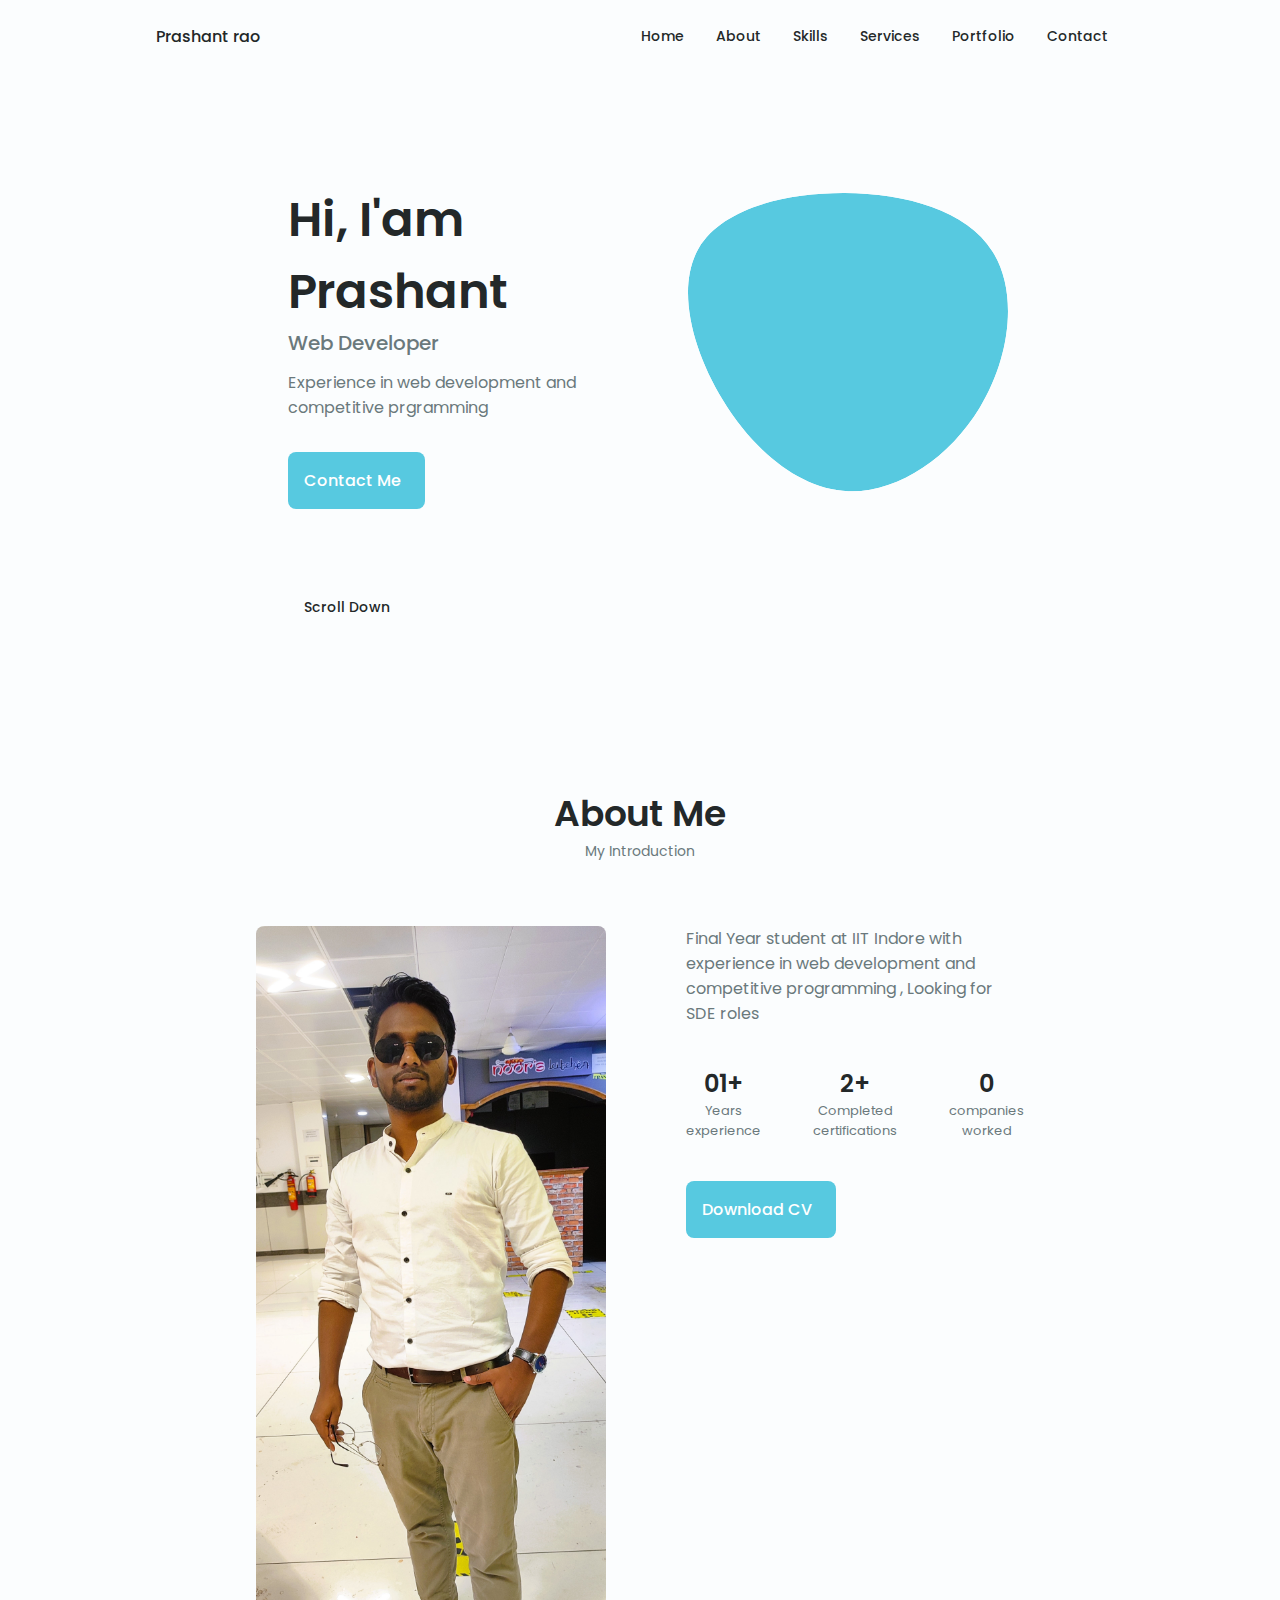
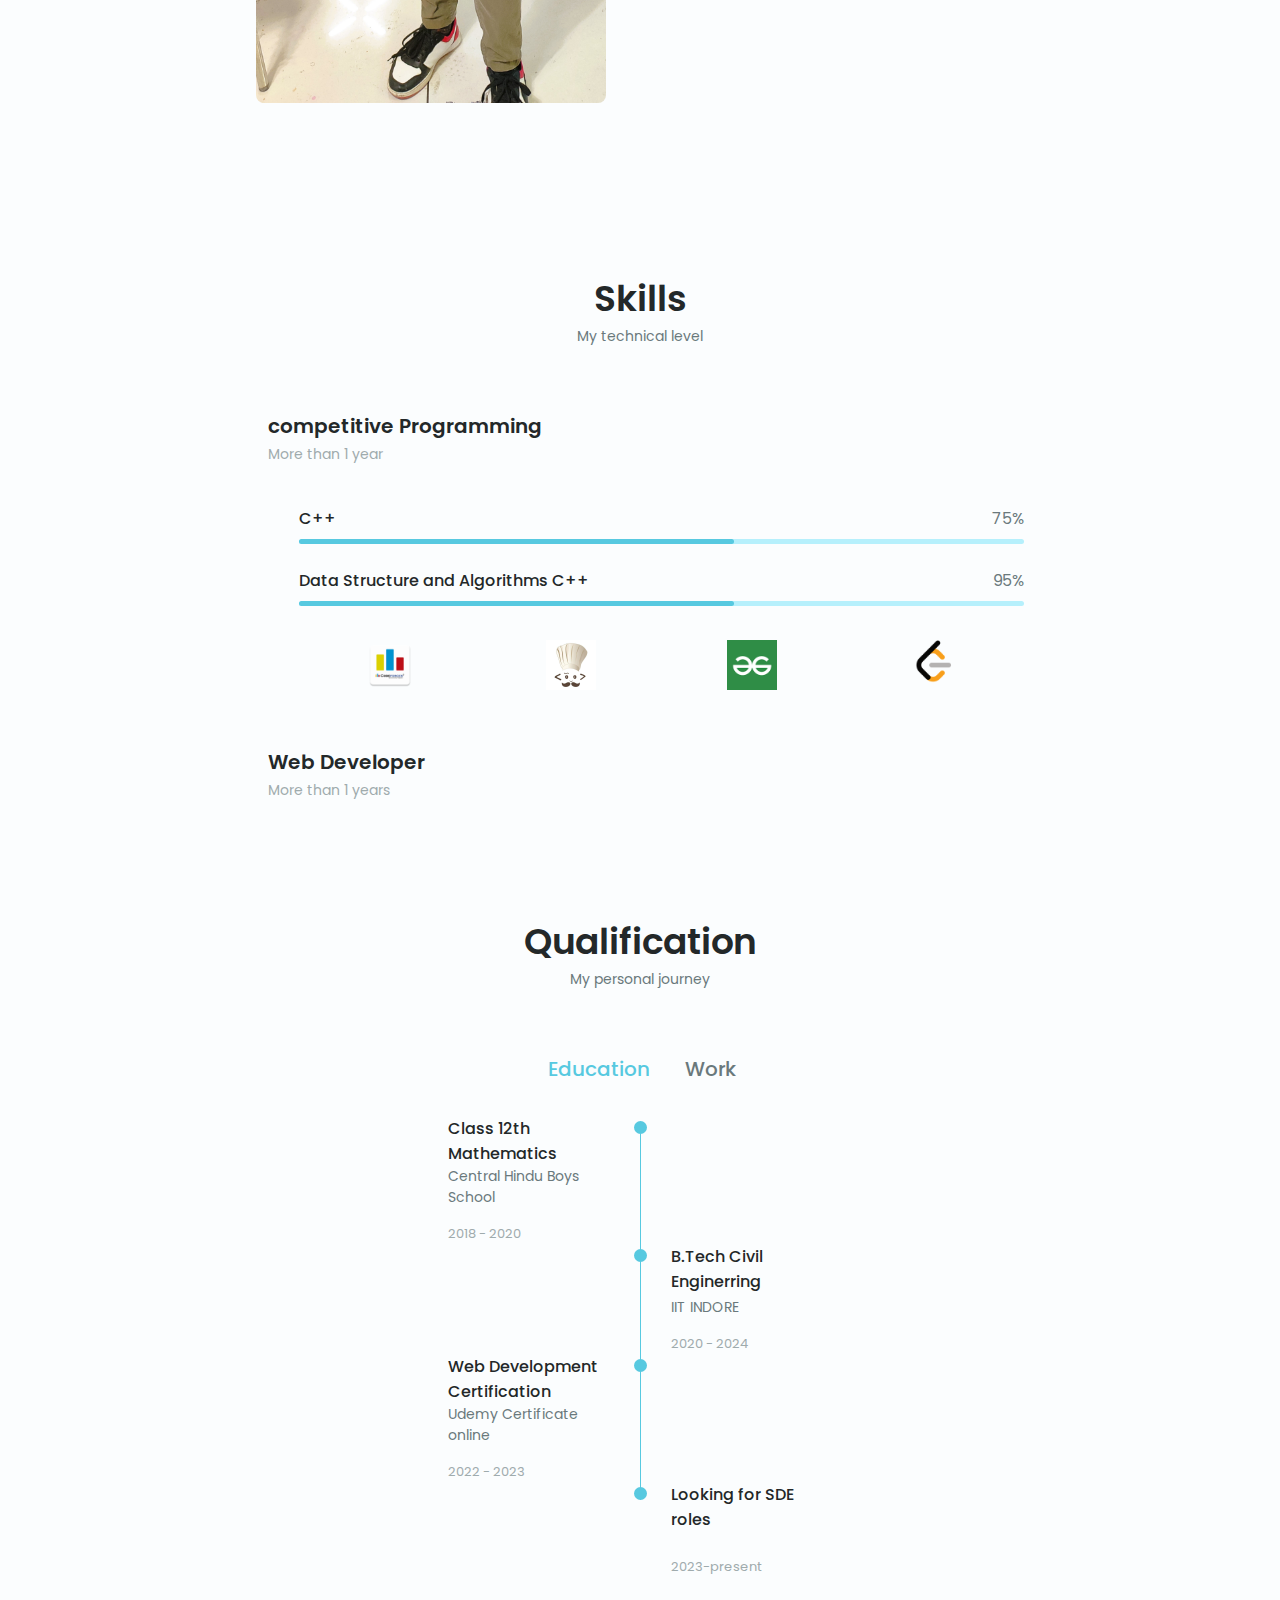
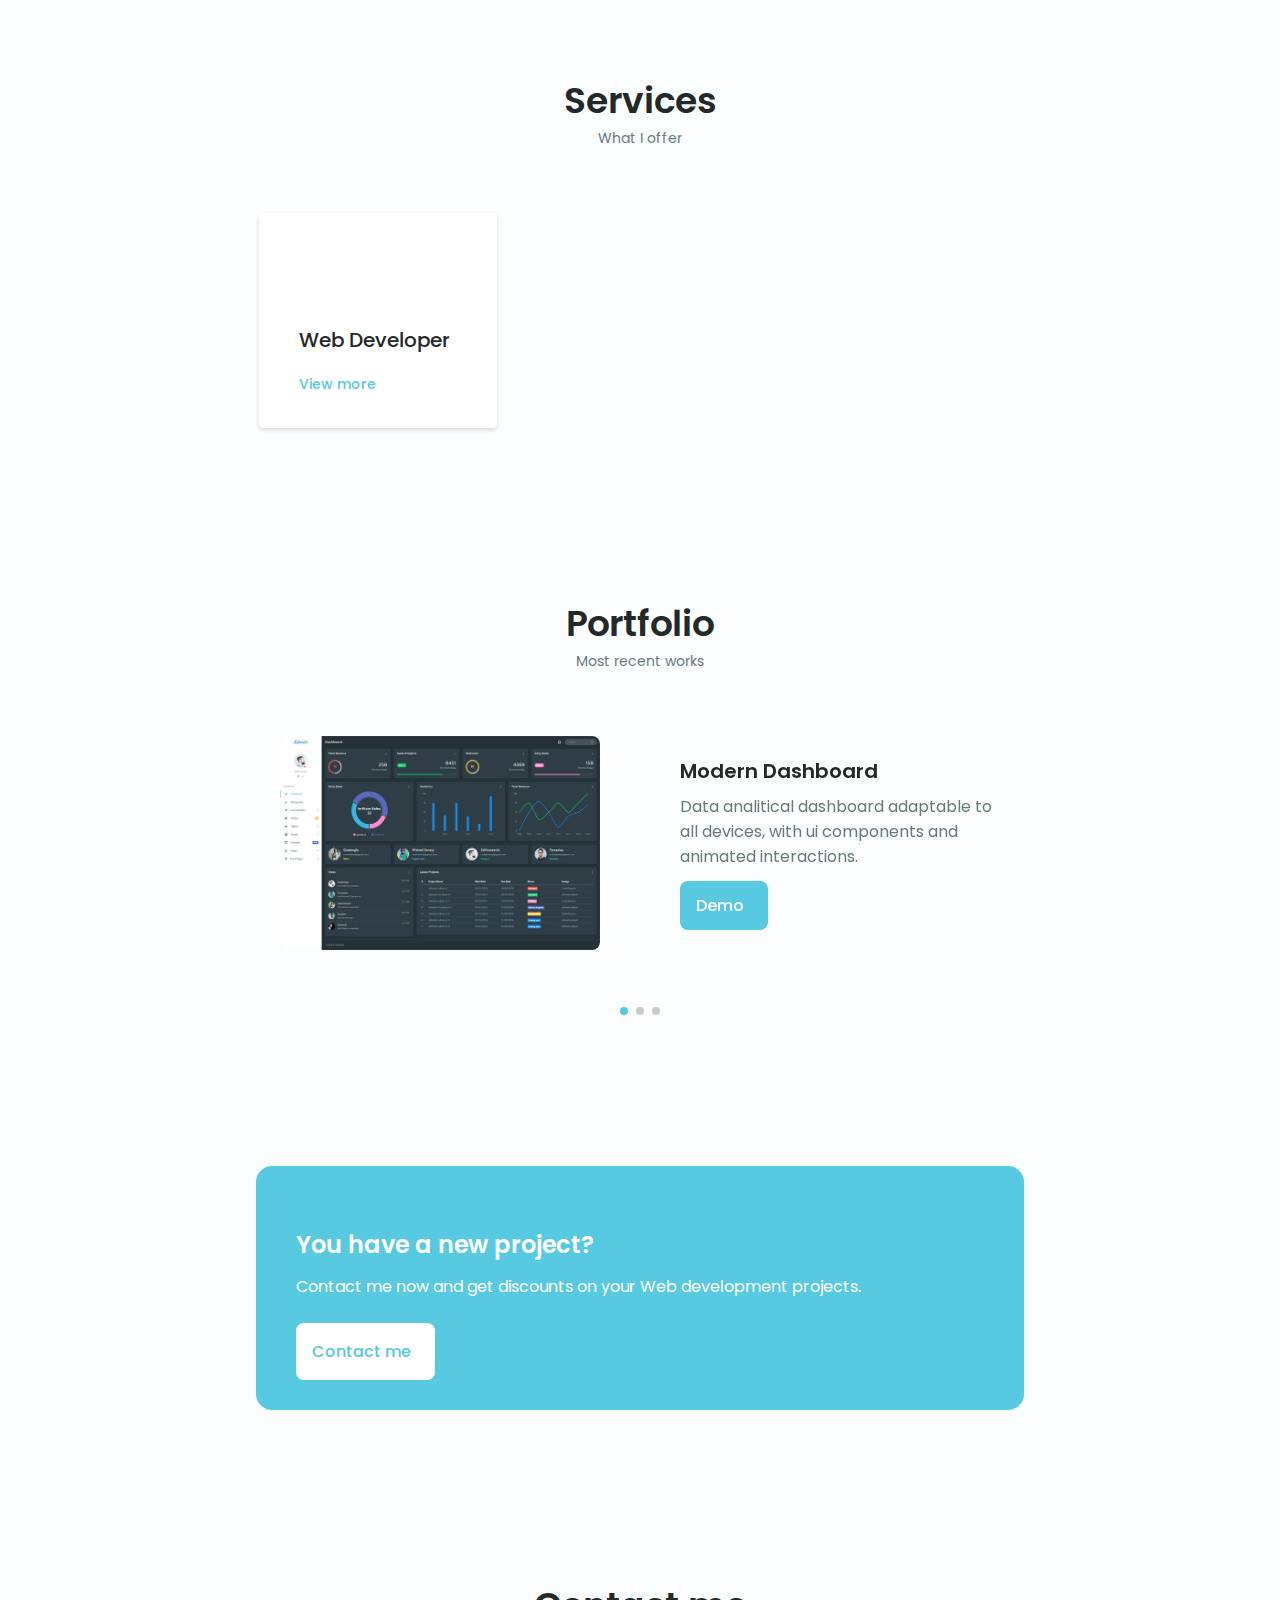
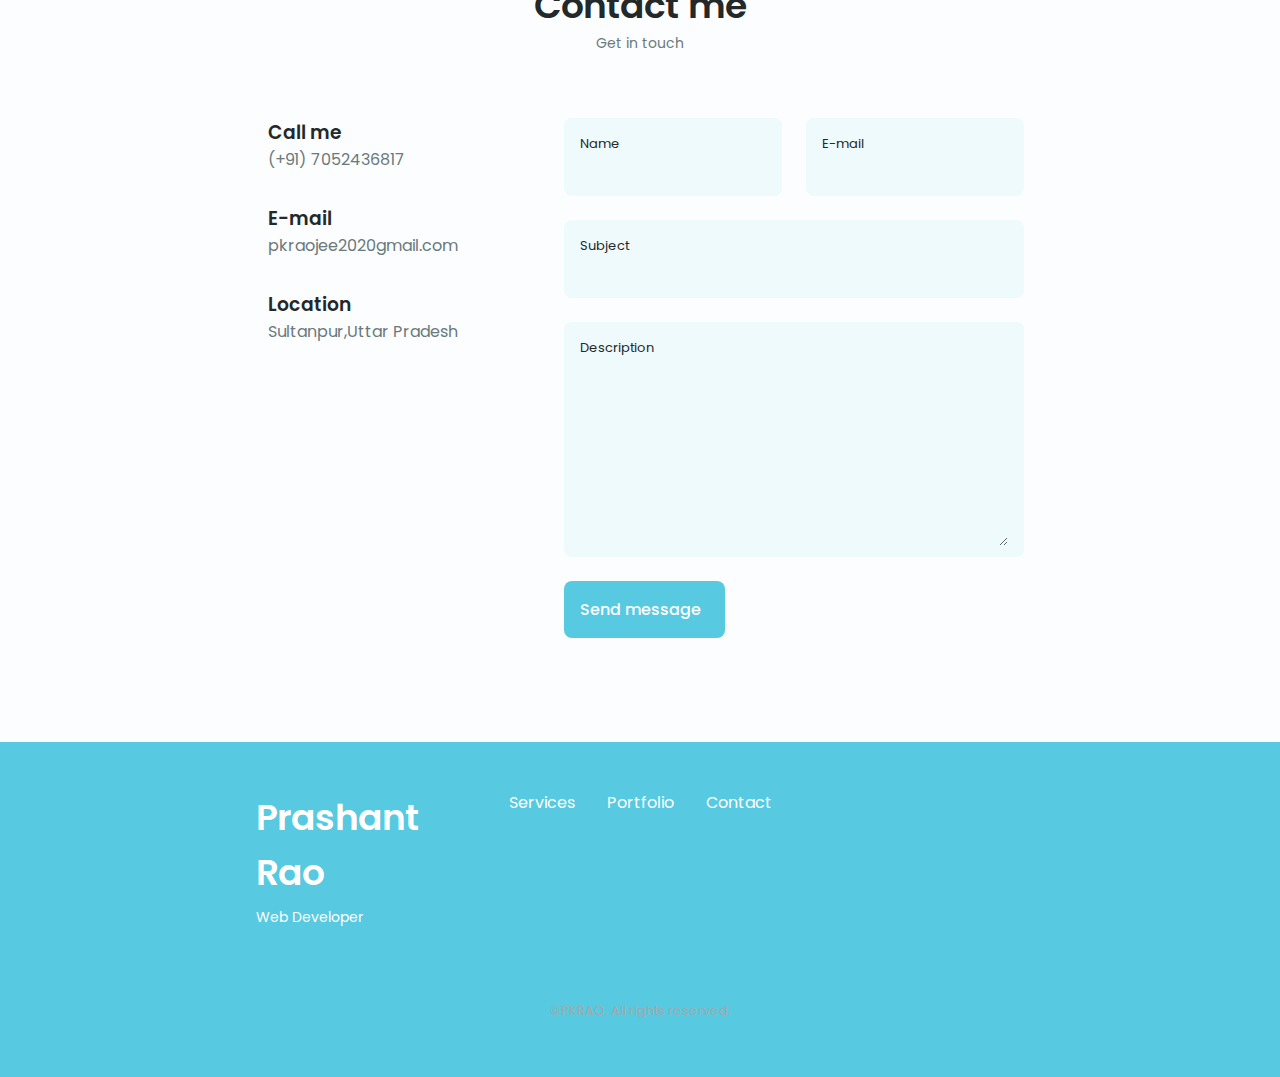
==== index.html @ 4908696f "Update index.html" ====
<!DOCTYPE html>
<html lang="en">

<head>
    <meta charset="UTF-8">
    <meta name="viewport" content="width=device-width, initial-scale=1.0">

    <!--==================== UNICONS ====================-->
    <link rel="stylesheet" href="https://unicons.iconscout.com/release/v4.0.0/css/line.css">

    <!--==================== SWIPER CSS ====================-->
    <link rel="stylesheet" href="./packages/css/swiper-bundle.min.css">

    <!--==================== CSS ====================-->
    <link rel="stylesheet" href="./packages/css/styles.css">
    <style>
        /* Style for the container div */
        .icon-container {
            display: flex;
            /* Use flexbox for layout */
            justify-content: center;
            /* Center the icons horizontally */
            flex-wrap: wrap;
            /* Allow icons to wrap to the next line on smaller screens */
        }

        /* Style for individual icons */
        .icon {
            margin: 10px;
            /* Add spacing between icons */
            text-align: center;
            /* Center text and icon vertically */
            flex: 1;
            /* Equal-width columns for icons on larger screens */
        }

        /* Style for the icon images */
        .icon img {
            max-width: 50px;
            /* Set the maximum width for the icons (adjust as needed) */
            height: auto;
            /* Maintain aspect ratio */
        }

        /* Media query for smaller screens */
        @media (max-width: 768px) {

            /* Adjust icon size and spacing for smaller screens */
            .icon {
                flex-basis: calc(33.33% - 20px);
                /* Three icons per row with spacing */
            }

            /* Reduce font size for labels on smaller screens */
            .icon p {
                font-size: 14px;
            }
        }
    </style>
    <title>Prashant</title>
</head>

<body>
    <!--==================== HEADER ====================-->
    <header class="header" id="header">
        <nav class="nav container">
            <a href="#" class="nav__logo">Prashant rao</a>
            <div class="nav__menu" id="nav-menu">
                <ul class="nav__list grid">
                    <li class="nav__item">
                        <a href="#home" class="nav__link">
                            <i class="uil uil-estate nav__icon"></i>Home
                        </a>
                    </li>
                    <li class="nav__item">
                        <a href="#about" class="nav__link">
                            <i class="uil uil-user nav__icon"></i>About
                        </a>
                    </li>
                    <li class="nav__item">
                        <a href="#skills" class="nav__link">
                            <i class="uil uil-file-alt nav__icon"></i>Skills
                        </a>
                    </li>
                    <li class="nav__item">
                        <a href="#services" class="nav__link">
                            <i class="uil uil-briefcase-alt nav__icon"></i>Services
                        </a>
                    </li>
                    <li class="nav__item">
                        <a href="#portfolio" class="nav__link">
                            <i class="uil uil-scenery nav__icon"></i>Portfolio
                        </a>
                    </li>
                    <li class="nav__item">
                        <a href="#contact" class="nav__link">
                            <i class="uil uil-message nav__icon"></i>Contact
                        </a>
                    </li>
                </ul>
                <i class="uil uil-times nav__close" id="nav-close"></i>
            </div>
            <div class="nav__btns">
                <!-- Theme change button -->

                <i class="uil uil-moon change-theme" id="theme-button"></i>

                <div class="nav__toggle" id="nav-toggle">
                    <i class="uil uil-apps"></i>
                </div>
            </div>
        </nav>
    </header>

    <!--==================== MAIN ====================-->
    <main class="main">
        <!--==================== HOME ====================-->
        <section class="home section" id="home">
            <div class="home__container container grid">
                <div class="home__content grid">
                    <div class="home__social">
                        <a href="https://www.linkedin.com/in/raopk2020/" target="_blank" class="home__social-icon">
                            <i class="uil uil-linkedin-alt"></i>
                        </a>
                        <a href="https://x.com/Pkrao21?t=2Gtq5FzjMD_9iLCsKb3v-Q&s=09" target="_blank" class="home__social-icon">
                            <i class="uil uil-twitter-alt"></i>
                        </a>
                        <a href="https://github.com/pkrao20" target="_blank" class="home__social-icon">
                            <i class="uil uil-github-alt"></i>
                        </a>
                    </div>

                    <div class="home__img">
                        <svg class="home__blob" viewBox="0 0 200 187" xmlns="http://www.w3.org/2000/svg"
                            xmlns:xlink="http://www.w3.org/1999/xlink">
                            <mask id="mask0" mask-type="alpha">
                                <path d="M190.312 36.4879C206.582 62.1187 201.309 102.826 182.328 134.186C163.346 165.547 
                                    130.807 187.559 100.226 186.353C69.6454 185.297 41.0228 161.023 21.7403 129.362C2.45775 
                                    97.8511 -7.48481 59.1033 6.67581 34.5279C20.9871 10.1032 59.7028 -0.149132 97.9666 
                                    0.00163737C136.23 0.303176 174.193 10.857 190.312 36.4879Z" />
                            </mask>
                            <g mask="url(#mask0)">
                                <path d="M190.312 36.4879C206.582 62.1187 201.309 102.826 182.328 134.186C163.346 
                                    165.547 130.807 187.559 100.226 186.353C69.6454 185.297 41.0228 161.023 21.7403 
                                    129.362C2.45775 97.8511 -7.48481 59.1033 6.67581 34.5279C20.9871 10.1032 59.7028 
                                    -0.149132 97.9666 0.00163737C136.23 0.303176 174.193 10.857 190.312 36.4879Z" />
                                <image class="home__blob-img" x="" xlink:href="packages/images/pras1.jpg" />
                            </g>
                        </svg>
                    </div>

                    <div class="home__data">
                        <h1 class="home__title">Hi, I'am Prashant</h1>
                        <h3 class="home__subtitle">Web Developer</h3>
                        <p class="home__description">Experience in web development and competitive prgramming</p>
                        <a href="#contact" class="button button--flex home__button">
                            Contact Me<i class="uil uil-message button__icon"></i>
                        </a>
                    </div>
                </div>

                <div class="home__scroll">
                    <a href="#about" class="home__scroll-button button--flex">
                        <i class="uil uil-mouse-alt home__scroll-mouse"></i>
                        <span class="home__scroll-name">Scroll Down</span>
                        <i class="uil uil-arrow-down home__scroll-arrow"></i>
                    </a>
                </div>
            </div>
        </section>

        <!--==================== ABOUT ====================-->
        <section class="about section" id="about">
            <h2 class="section__title">About Me</h2>
            <span class="section__subtitle">My Introduction</span>

            <div class="about__container container grid">
                <img src="packages/images/pras-2.jpg" alt="" class="about__img">
                <div class="about__data">
                    <p class="about__description">
                        Final Year student at IIT Indore with experience in web development and competitive programming
                        , Looking for SDE roles
                    </p>
                    <div class="about__info">
                        <div>
                            <span class="about__info-title">01+</span>
                            <span class="about__info-name">Years <br> experience</span>
                        </div>
                        <div>
                            <span class="about__info-title">2+</span>
                            <span class="about__info-name">Completed <br> certifications</span>
                        </div>
                        <div>
                            <span class="about__info-title">0</span>
                            <span class="about__info-name">companies<br>worked</span>
                        </div>
                    </div>

                    <div class="about__buttons">
                        <a download="" href="https://drive.google.com/file/d/1yTcQc3JgzoWMHipL4GRktmefGxsOwOWX/view?usp=sharing" class="button button--flex">
                            Download CV<i class="uil uil-download-alt button__icon"></i>
                        </a>
                    </div>
                </div>
            </div>
        </section>

        <!--==================== SKILLS ====================-->
        <section class="skills section" id="skills">
            <h2 class="section__title">Skills</h2>
            <span class="section__subtitle">My technical level</span>

            <div class="skills__container container grid">
                <div>
                    <!--==================== SKILL-1 ====================-->
                    <div class="skills__content skills__open">
                        <div class="skills__header">
                            <i class="uil uil-analytics skills__icon"></i>
                            <div>
                                <h1 class="skills__title">competitive Programming</h1>
                                <span class="skills__subtitle">More than 1 year</span>
                            </div>

                            <i class="uil uil-angle-down skills__arrow"></i>
                        </div>
                        <div class="skills__list grid">
                            <div class="skills__data">
                                <div class="skills__titles">
                                    <h3 class="skills__name">C++</h3>
                                    <span class="skills__number">75%</span>
                                </div>
                                <div class="skills__bar">
                                    <span class="skills__percentage skills__python"></span>
                                </div>
                            </div>
                            <div class="skills__data">
                                <div class="skills__titles">
                                    <h3 class="skills__name">Data Structure and Algorithms C++</h3>
                                    <span class="skills__number">95%</span>
                                </div>
                                <div class="skills__bar">
                                    <span class="skills__percentage skills__python"></span>
                                </div>
                            </div>
                            <div class="icon-container">
                                <!-- First Icon Link -->
                                <div class="icon">
                                    <a href="">
                                        <img src="packages/images/codeforces logo.png" alt="Icon 1">
                                        <!-- <p>Icon 1</p> -->
                                    </a>
                                </div>

                                <!-- Second Icon Link -->
                                <div class="icon">
                                    <a href="">
                                        <img src="packages/images/Codechef(new)_logo..png" alt="Icon 2">
                                        <!-- <p>Icon 2</p> -->
                                    </a>
                                </div>

                                <!-- Third Icon Link -->
                                <div class="icon">
                                    <a href="link3.html">
                                        <img src="packages/images/gfg logo.png" alt="Icon 3">
                                        <!-- <p>Icon 3</p> -->
                                    </a>
                                </div>
                                <div class="icon">
                                    <a href="link3.html">
                                        <img src="packages/images/leetcode logo.png" alt="Icon 3">
                                        <!-- <p>Icon 3</p> -->
                                    </a>
                                </div>
                            </div>

                        </div>

                    </div>
                </div>

                <div>
                    <!--==================== SKILLS 3 ====================-->
                    <div class="skills__content skills__close">
                        <div class="skills__header">
                            <i class="uil uil-brackets-curly skills__icon"></i>
                            <div>
                                <h1 class="skills__title">Web Developer</h1>
                                <span class="skills__subtitle">More than 1 years</span>
                            </div>

                            <i class="uil uil-angle-down skills__arrow"></i>
                        </div>
                        <div class="skills__list grid">
                            <div class="skills__data">
                                <div class="skills__titles">
                                    <h3 class="skills__name">HTML</h3>
                                    <span class="skills__number">90%</span>
                                </div>
                                <div class="skills__bar">
                                    <span class="skills__percentage skills__html"></span>
                                </div>
                            </div>
                            <div class="skills__data">
                                <div class="skills__titles">
                                    <h3 class="skills__name">CSS</h3>
                                    <span class="skills__number">80%</span>
                                </div>
                                <div class="skills__bar">
                                    <span class="skills__percentage skills__css"></span>
                                </div>
                            </div>
                            <div class="skills__data">
                                <div class="skills__titles">
                                    <h3 class="skills__name">JavaScript</h3>
                                    <span class="skills__number">45%</span>
                                </div>
                                <div class="skills__bar">
                                    <span class="skills__percentage skills__js"></span>
                                </div>
                            </div>
                            <div class="skills__data">
                                <div class="skills__titles">
                                    <h3 class="skills__name">Django</h3>
                                    <span class="skills__number">40%</span>
                                </div>
                                <div class="skills__bar">
                                    <span class="skills__percentage skills__js"></span>
                                </div>
                            </div>

                        </div>
                    </div>
                </div>
            </div>
        </section>

        <!--==================== QUALIFICATION ====================-->
        <section class="qualification__section">
            <h2 class="section__title">Qualification</h2>
            <span class="section__subtitle">My personal journey</span>

            <div class="qualification__container container">
                <div class="qualification__tabs">
                    <div class="qualification__button button--flex qualification__active" data-target='#education'>
                        <i class="uil uil-graduation-cap qualification__icon"></i>
                        Education
                    </div>

                    <div class="qualification__button button--flex" data-target="#work">
                        <i class="uil uil-briefcase-alt qualification__icon"></i>
                        Work
                    </div>
                </div>

                <div class="qualification__sections">
                    <!--==================== QUALIFICATION CONTENT 1 ====================-->
                    <div class="qualification__content qualification__active" data-content id="education">
                        <!--==================== QUALIFICATION 1 ====================-->
                        <div class="qualification__data">
                            <div>
                                <h3 class="qualification__title">Class 12th Mathematics</h3>
                                <span class="qualification__subtitle">Central Hindu Boys School</span>
                                <div class="qualification__calendar">
                                    <i class="uil uil-calendar-alt"></i>
                                    2018 - 2020
                                </div>
                            </div>

                            <div>
                                <span class="qualification__rounder"></span>
                                <span class="qualification__line"></span>
                            </div>
                        </div>

                        <!--==================== QUALIFICATION 2 ====================-->
                        <div class="qualification__data">
                            <div></div>
                            <div>
                                <span class="qualification__rounder"></span>
                                <span class="qualification__line"></span>
                            </div>

                            <div>
                                <h3 class="qualification__title">B.Tech Civil Enginerring</h3>
                                <span class="qualification__subtitle">IIT INDORE</span>
                                <div class="qualification__calendar">
                                    <i class="uil uil-calendar-alt"></i>
                                    2020 - 2024
                                </div>
                            </div>
                        </div>

                        <!--==================== QUALIFICATION 3 ====================-->
                        <div class="qualification__data">
                            <div>
                                <h3 class="qualification__title">Web Development Certification</h3>
                                <span class="qualification__subtitle">Udemy Certificate online</span>
                                <div class="qualification__calendar">
                                    <i class="uil uil-calendar-alt"></i>
                                    2022 - 2023
                                </div>
                            </div>

                            <div>
                                <span class="qualification__rounder"></span>
                                <span class="qualification__line"></span>
                            </div>
                        </div>

                        <!--==================== QUALIFICATION 4 ====================-->
                        <div class="qualification__data">
                            <div></div>
                            <div>
                                <span class="qualification__rounder"></span>
                                <!-- <span class="qualification__line"></span> -->
                            </div>
 
                            <div>
                                <h3 class="qualification__title">Looking for SDE roles</h3>
                                <span class="qualification__subtitle"></span>
                                <div class="qualification__calendar">
                                    <i class="uil uil-calendar-alt"></i>
                                    2023-present
                                </div>
                            </div>


                        </div>
                    </div>

                    <!--==================== QUALIFICATION CONTENT 2 ====================-->
                    <div class="qualification__content" data-content id="work">
                        <!--==================== QUALIFICATION 1 ====================-->
                        <!-- <div class="qualification__data">
                            <div>
                                <h3 class="qualification__title">Trainee Banking Assistant</h3>
                                <span class="qualification__subtitle">DFCC Head Office - Colombo</span>
                                <div class="qualification__calendar">
                                    <i class="uil uil-calendar-alt"></i>
                                    2017 - 2019
                                </div>
                            </div>

                            <div>
                                <span class="qualification__rounder"></span>
                                <span class="qualification__line"></span>
                            </div>
                        </div> -->

                        <!--==================== QUALIFICATION 2 ====================-->
                        <!-- <div class="qualification__data">
                            <div></div>
                            <div>
                                <span class="qualification__rounder"></span>
                                <span class="qualification__line"></span>
                            </div>

                            <div>
                                <h3 class="qualification__title">Banking Assistant</h3>
                                <span class="qualification__subtitle">DFCC Head Office - Colombo</span>
                                <div class="qualification__calendar">
                                    <i class="uil uil-calendar-alt"></i>
                                    2019 - 2020
                                </div>
                            </div>
                        </div> -->

                        <!--==================== QUALIFICATION 3 ====================-->
                        <!-- <div class="qualification__data">
                            <div>
                                <h3 class="qualification__title">Data Analyst - Digital banking</h3>
                                <span class="qualification__subtitle">DFCC Head Office - Colombo</span>
                                <div class="qualification__calendar">
                                    <i class="uil uil-calendar-alt"></i>
                                    2020 - Present
                                </div>
                            </div> -->

                            <!-- <div>
                                <span class="qualification__rounder"></span>
                               
                            </div>
                        </div> -->

                    </div>

                </div>
            </div>
        </section>

        <!--==================== SERVICES ====================-->
        <section class="services section" id="services">
            <h2 class="section__title">Services</h2>
            <span class="section__subtitle">What I offer</span>

            <div class="services__container container grid">
                <!--==================== SERVICES 1 ====================-->
                <!-- <div class="services__content"> -->
                    <!-- <div>
                        <i class="uil uil-analytics skills__icon"></i>
                        <h3 class="services__title">Data Analyst<br></h3>
                    </div>
                    <span class="button button--flex button--small button--link services__button">
                        View more
                        <i class="uil uil-arrow-right button__icon"></i>
                    </span> -->

                    <!-- <div class="services__modal">
                        <div class="services__modal-content">
                            <h4 class="services__modal-title">Data Analyst <br></h4>
                            <i class="uil uil-times services__modal-close"></i>

                            <ul class="services__modal-services grid">
                                <li class="services__modal-service">
                                    <i class="uil uil-check-circle services__modal-icon"></i>
                                    <p>I analize data systems.</p>
                                </li>

                                <li class="services__modal-service">
                                    <i class="uil uil-check-circle services__modal-icon"></i>
                                    <p>Automating information retrieval.</p>
                                </li>

                                <li class="services__modal-service">
                                    <i class="uil uil-check-circle services__modal-icon"></i>
                                    <p>Systematically applying statistical and logical techniques.</p>
                                </li>

                                <li class="services__modal-service">
                                    <i class="uil uil-check-circle services__modal-icon"></i>
                                    <p>Visualizing graphs, charts and preparing reports and dashboards.</p>
                                </li>
                            </ul>
                        </div>
                    </div>
                </div> -->

                <!--==================== SERVICES 2 ====================-->
                <!-- <div class="services__content">
                    <div>
                        <i class="uil uil-money-bill skills__icon"></i>
                        <h3 class="services__title">Banker<br> </h3>
                    </div>
                    <span class="button button--flex button--small button--link services__button">
                        View more
                        <i class="uil uil-arrow-right button__icon"></i>
                    </span>

                    <div class="services__modal">
                        <div class="services__modal-content">
                            <h4 class="services__modal-title">Banker<br></h4>
                            <i class="uil uil-times services__modal-close"></i>

                            <ul class="services__modal-services grid">
                                <li class="services__modal-service">
                                    <i class="uil uil-check-circle services__modal-icon"></i>
                                    <p>Assiting both personal and commercial clients with financial questions and needs.
                                    </p>
                                </li>

                                <li class="services__modal-service">
                                    <i class="uil uil-check-circle services__modal-icon"></i>
                                    <p>Maintain customer acoounts and help resolve disputes.</p>
                                </li>

                                <li class="services__modal-service">
                                    <i class="uil uil-check-circle services__modal-icon"></i>
                                    <p>Refer customers to loan officers or other financial specialist.</p>
                                </li>

                                <li class="services__modal-service">
                                    <i class="uil uil-check-circle services__modal-icon"></i>
                                    <p>Systematically applying statistical and logical techniques.</p>
                                </li>
                            </ul>
                        </div>
                    </div>
                </div> -->

                <!--==================== SERVICES 3 ====================-->
                <div class="services__content">
                    <div>
                        <i class="uil uil-arrow services__icon"></i>
                        <h3 class="services__title">Web Developer<br></h3>
                    </div>
                    <span class="button button--flex button--small button--link services__button">
                        View more
                        <i class="uil uil-arrow-right button__icon"></i>
                    </span>

                    <div class="services__modal">
                        <div class="services__modal-content">
                            <h4 class="services__modal-title">Web Developer<br></h4>
                            <i class="uil uil-times services__modal-close"></i>

                            <ul class="services__modal-services grid">
                                <li class="services__modal-service">
                                    <i class="uil uil-check-circle services__modal-icon"></i>
                                    <p>I develop the user interface.</p>
                                </li>

                                <li class="services__modal-service">
                                    <i class="uil uil-check-circle services__modal-icon"></i>
                                    <p>Webpage development.</p>
                                </li>

                                <li class="services__modal-service">
                                    <i class="uil uil-check-circle services__modal-icon"></i>
                                    <p>I create Ux element interactions.</p>
                                </li>

                                <li class="services__modal-service">
                                    <i class="uil uil-check-circle services__modal-icon"></i>
                                    <p>Well trained in HTML and CSS</p>
                                </li>
                            </ul>
                        </div>
                    </div>
                </div>


            </div>
        </section>
        <!--==================== PORTFOLIO ====================-->
        <section class="portfolio section" id="portfolio">

            <h2 class="section__title">Portfolio</h2>
            <span class="section__subtitle">Most recent works</span>

            <div class="portfolio__container container swiper-container">
                <div class="swiper-wrapper">
                    <!--==================== PORTFOLIO 1 ====================-->

                    <div class="portfolio__content grid swiper-slide">
                        <img src="./packages/images/portfolio1.jpg" alt="" class="portfolio__img">

                        <div class="portfolio_">
                            <h3 class="portfolio__title">Modern Dashboard</h3>
                            <p class="portfolio__description">Data analitical dashboard adaptable to all devices,
                                with ui components and animated interactions.</p>
                            <a href="#" class="button button--flex button--small portfolio__button">
                                Demo
                                <i class="uil uil-arrow-right button__icon"></i>
                            </a>
                        </div>
                    </div>

                    <!--==================== PORTFOLIO 2 ====================-->

                    <div class="portfolio__content grid swiper-slide">
                        <img src="./packages/images/portfolio3.PNG" alt="" class="portfolio__img">

                        <div class="portfolio_">
                            <h3 class="portfolio__title">E-Commerce website</h3>
                            <p class="portfolio__description">Above Amazon clone is adaptable to all devices, with
                                ui components and animated interactions.</p>
                            <a href="#" class="button button--flex button--small portfolio__button">
                                Demo
                                <i class="uil uil-arrow-right button__icon"></i>
                            </a>
                        </div>
                    </div>

                    <!--==================== PORTFOLIO 3 ====================-->

                    <div class="portfolio__content grid swiper-slide">
                        <img src="./packages/images/portfolio2.png" alt="" class="portfolio__img">

                        <div class="portfolio_">
                            <h3 class="portfolio__title">Brand Design</h3>
                            <p class="portfolio__description">Tesla Clone is adaptable to all devices, with
                                ui components and animated interactions.</p>
                            <a href="#" class="button button--flex button--small portfolio__button">
                                Demo
                                <i class="uil uil-arrow-right button__icon"></i>
                            </a>
                        </div>
                    </div>
                </div>

                <!-- add arrows-->
                <div class="swiper-button-next">
                    <i class="uil uil-angle-right-b swiper-portfolio-icon"></i>
                </div>

                <div class="swiper-button-prev">
                    <i class="uil uil-angle-left-b swiper-portfolio-icon"></i>
                </div>

                <!-- Add Pagination -->
                <div class="swiper-pagination"></div>


            </div>

        </section>

        <!--==================== PROJECT IN MIND ====================-->
        <section class="project section">

            <div class="project__bg">
                <div class="project__container container grid">
                    <div class="project__data">
                        <h2 class="project__title">You have a new project?</h2>
                        <p class="project__description">Contact me now and get discounts on your Web development
                            projects.</p>
                        <a href="#contact" class="button button--flex button--white">Contact me
                            <i class="uil uil-message project__icon button__icon"></i>
                        </a>

                    </div>
                    <!-- <img src="assets/img/project.png" alt="" class="project__img"> -->
                </div>
            </div>

        </section>

        <!-- ==================== TESTIMONIAL ==================== -->
        <!-- <section class="testimonial section">

            <h2 class="section__title">Testimonials</h2>
            <span class="section__subtitle">My client saying</span>

            <div class="testimonial__container container swiper-container">
                <div class="swiper-wrapper"> -->
                    <!--==================== TESTIMONIAL 1 ====================-->
                    <!-- <div class="testimonial__content swiper-slide">
                        <div class="testimonial__data">
                            <div class="testimonial__header">
                                <img src="./packages/images/arun.PNG" alt="" class="testimonial__img">

                                <div>
                                    <h3 class="testimonial__name">Arun Prashanth</h3>
                                    <span class="testimonial__client">Client</span>
                                </div>
                            </div>
                            <div>
                                <i class="uil uil-star testimonial__icon-star"></i>
                                <i class="uil uil-star testimonial__icon-star"></i>
                                <i class="uil uil-star testimonial__icon-star"></i>
                                <i class="uil uil-star testimonial__icon-star"></i>
                                <i class="uil uil-star testimonial__icon-star"></i>
                            </div>
                        </div>

                        <p class="testimonial__description">I get a good impression, I carry out my project with all the
                            possible quality and attention and support 24 hours a day.
                        </p>
                    </div> -->
                    <!--==================== TESTIMONIAL 2 ====================-->
                    <!-- <div class="testimonial__content swiper-slide">
                        <div class="testimonial__data">
                            <div class="testimonial__header">
                                <img src="./packages/images/yuga.PNG" alt="" class="testimonial__img">

                                <div>
                                    <h3 class="testimonial__name">Yugadarshan</h3>
                                    <span class="testimonial__client">Client</span>
                                </div>
                            </div>
                            <div>
                                <i class="uil uil-star testimonial__icon-star"></i>
                                <i class="uil uil-star testimonial__icon-star"></i>
                                <i class="uil uil-star testimonial__icon-star"></i>
                                <i class="uil uil-star testimonial__icon-star"></i>
                                <i class="uil uil-star testimonial__icon-star"></i>
                            </div>
                        </div>

                        <p class="testimonial__description">I get a good impression, I carry out my project with all the
                            possible quality and attention and support 24 hours a day.
                        </p>
                    </div> -->
                    <!--==================== TESTIMONIAL 3 ====================-->
                    <!-- <div class="testimonial__content swiper-slide">
                        <div class="testimonial__data">
                            <div class="testimonial__header">
                                <img src="./packages/images/shenan.PNG" alt="" class="testimonial__img">

                                <div>
                                    <h3 class="testimonial__name">Shenan Sachinthan</h3>
                                    <span class="testimonial__client">Client</span>
                                </div>
                            </div>
                            <div>
                                <i class="uil uil-star testimonial__icon-star"></i>
                                <i class="uil uil-star testimonial__icon-star"></i>
                                <i class="uil uil-star testimonial__icon-star"></i>
                                <i class="uil uil-star testimonial__icon-star"></i>
                                <i class="uil uil-star testimonial__icon-star"></i>
                            </div>
                        </div>

                        <p class="testimonial__description">I get a good impression, I carry out my project with all the
                            possible quality and attention and support 24 hours a day.</p>
                    </div>
                </div> -->

                <!--Add pagination-->
                <!-- <div class="swiper-pagination swiper-pagination-testimonial"></div>
            </div>
        </section> -->

        <!--==================== CONTACT ME ====================-->
        <section class="contact section" id="contact">
            <h2 class="section__title">Contact me</h2>
            <span class="section__subtitle">Get in touch</span>

            <div class="contact__container container grid">
                <div>
                    <div class="contact__information">
                        <i class="uil uil-phone-alt contact__icon"></i>

                        <div>
                            <h3 class="contact__title">Call me</h3>
                            <span class="contatc__subtitle">(+91) 7052436817</span>
                        </div>
                    </div>

                    <div class="contact__information">
                        <i class="uil uil-envelope contact__icon"></i>

                        <div>
                            <h3 class="contact__title">E-mail</h3>
                            <span class="contatc__subtitle">pkraojee2020gmail.com</span>
                        </div>
                    </div>

                    <div class="contact__information">
                        <i class="uil uil-map-marker contact__icon"></i>

                        <div>
                            <h3 class="contact__title">Location</h3>
                            <span class="contatc__subtitle">Sultanpur,Uttar Pradesh</span>
                        </div>
                    </div>
                </div>

                <form action="" class="contact__form grid">
                    <div class="contact__inputs grid">
                        <div class="contact__content">
                            <label for="" class="contact__label">Name</label>
                            <input type="text" class="contact__input">
                        </div>

                        <div class="contact__content">
                            <label for="" class="contact__label">E-mail</label>
                            <input type="email" class="contact__input">
                        </div>
                    </div>

                    <div class="contact__content">
                        <label for="" class="contact__label">Subject</label>
                        <input type="text" class="contact__input">
                    </div>

                    <div class="contact__content">
                        <label for="" class="contact__label">Description</label>
                        <textarea name="" id="" cols="0" rows="7" class="contact__input"></textarea>
                    </div>

                    <div>
                        <a href="#" class="button button--flex">
                            Send message
                            <i class="uil uil-message button__icon"></i>
                        </a>
                    </div>
                </form>
            </div>

        </section>
    </main>

    <!--==================== FOOTER ====================-->
    <footer class="footer">

        <div class="footer__bg">
            <div class="footer__container container grid">
                <div>
                    <h1 class="footer__title">Prashant Rao</h1>
                    <span class="footer__subtitle">Web Developer</span>
                </div>

                <ul class="footer__links">
                    <li>
                        <a href="#services" class="footer__link">Services</a>
                    </li>
                    <li>
                        <a href="#portfolio" class="footer__link">Portfolio</a>
                    </li>
                    <li>
                        <a href="#contact" class="footer__link">Contact</a>
                    </li>
                </ul>

                <div class="footer__socials">
                    <a href="" target="_blank" class="footer__social">
                        <i class="uil uil-facebook"></i>
                    </a>
                    <a href="https://www.instagram.com/raopk2020/" target="_blank" class="footer__social">
                        <i class="uil uil-instagram"></i>
                    </a>
                    <a href="https://twitter.com/Pkrao21?t=2Gtq5FzjMD_9iLCsKb3v-Q&s=09" target="_blank" class="footer__social">
                        <i class="uil uil-twitter-alt"></i>
                    </a>
                </div>
            </div>
            <p class="footer__copy">&#169;PKRAO. All rights reserved.</p>
        </div>
    </footer>

    <!--==================== SCROLL TOP ====================-->
    <a href="#" class="scrollup" id="scroll-up">
        <i class="uil uil-arrow-up scrollup__icon"></i>
    </a>


    <!--==================== SWIPER JS ====================-->
    <script src="./packages/js/swiper-bundle.min.js"></script>

    <!--==================== MAIN JS ====================-->
    <script src="./packages/js/main.js"></script>
</body>

</html>
---- packages/css/styles.css ----
/* ==================== GOOGLE FONTS ====================*/
@import url("https://fonts.googleapis.com/css2?family=Poppins:wght@400;500;600&display=swap");

/*==================== VARIABLES CSS ====================*/
:root {
  --header-height: 3rem;

  /*========== Colors ==========*/
  /* Change favorite color */
  --hue-color: 190;
  /*Purple 250 - Green 142 - Blue 230 - Pink 340*/

  /* HSL color mode */
  --first-color: hsl(var(--hue-color), 69%, 61%);
  --first-color-second: hsl(var(--hue-color), 69%, 61%);
  --first-color-alt: hsl(var(--hue-color), 57%, 53%);
  --first-color-lighter: hsl(var(--hue-color), 92%, 85%);
  --title-color: hsl(var(--hue-color), 8%, 15%);
  --text-color: hsl(var(--hue-color), 8%, 45%);
  --text-color-light: hsl(var(--hue-color), 8%, 65%);
  --input-color: hsl(var(--hue-color), 70%, 96%);
  --body-color: hsl(var(--hue-color), 60%, 99%);
  --container-color: #fff;
  --scroll-bar-color: hsl(var(--hue-color), 12%, 90%);
  --scroll-thumb-color: hsl(var(--hue-color), 12%, 80%);

  /*========== Font and typography ==========*/
  --body-font: "Poppins", sans-serif;

  /* .5rem = 8px, 1rem = 16px, 1.5rem = 24px ... */
  --big-font-size: 2rem;
  --h1-font-size: 1.5rem;
  --h2-font-size: 1.25rem;
  --h3-font-size: 1.125rem;
  --normal-font-size: 0.938rem;
  --small-font-size: 0.813rem;
  --smaller-font-size: 0.75rem;

  /*========== Font weight ==========*/
  --font-medium: 500;
  --font-semi-bold: 600;

  /*========== Margenes Bottom ==========*/
  /* .25rem = 4px, .5rem = 8px, .75rem = 12px ... */
  --mb-0-25: 0.25rem;
  --mb-0-5: 0.5rem;
  --mb-0-75: 0.75rem;
  --mb-1: 1rem;
  --mb-1-5: 1.5rem;
  --mb-2: 2rem;
  --mb-2-5: 2.5rem;
  --mb-3: 3rem;

  /*========== z index ==========*/
  --z-tooltip: 10;
  --z-fixed: 100;
  --z-modal: 1000;
}

/* Font size for large devices */
@media screen and (min-width: 968px) {
  :root {
    --big-font-size: 3rem;
    --h1-font-size: 2.25rem;
    --h2-font-size: 1.5rem;
    --h3-font-size: 1.25rem;
    --normal-font-size: 1rem;
    --small-font-size: 0.875rem;
    --smaller-font-size: 0.813rem;
  }
}

/*========== Variables Dark theme ==========*/
body.dark-theme {
  /* HSL color mode */
  --first-color-second: hsl(var(--hue-color), 30%, 8%);
  --title-color: hsl(var(--hue-color), 8%, 95%);
  --text-color: hsl(var(--hue-color), 8%, 45%);
  --text-color-light: hsl(var(--hue-color), 8%, 75%);
  --input-color: hsl(var(--hue-color), 29%, 16%);
  --body-color: hsl(var(--hue-color), 28%, 12%);
  --container-color: hsl(var(--hue-color), 29%, 16%);
  --scroll-bar-color: hsl(var(--hue-color), 12%, 48%);
  --scroll-thumb-color: hsl(var(--hue-color), 12%, 36%);
}

/*========== Button Dark/Light ==========*/
.nav__btns {
  display: flex;
  align-items: center;
}

.change-theme {
  font-size: 1.25rem;
  color: var(--title-color);
  margin-right: var(--mb-1);
  cursor: pointer;
}

.change-theme:hover {
  color: var(--first-color);
}

/*==================== BASE ====================*/

* {
  box-sizing: border-box;
  padding: 0;
  margin: 0;
}

html {
  scroll-behavior: smooth;
}

body {
  margin: 0 0 var(--header-height) 0;
  font-family: var(--body-font);
  font-size: var(--normal-font-size);
  background-color: var(--body-color);
  color: var(--text-color);
}

h1,
h2,
h3,
h4 {
  color: var(--title-color);
  font-weight: var(--font-semi-bold);
}

ul {
  list-style: none;
}

a {
  text-decoration: none;
}

img {
  width: 100%;
  height: auto;
}

/*==================== REUSABLE CSS CLASSES ====================*/
.section {
  padding: 2rem 0 4rem;
  margin-bottom: 40px;
}

.section__title {
  font-size: var(--h1-font-size);
}

.section__subtitle {
  display: block;
  font-size: var(--small-font-size);
  margin-bottom: var(--mb-2);
}

.section__title,
.section__subtitle {
  text-align: center;
}

/*==================== LAYOUT ====================*/

.container {
  max-width: 768px;
  margin-left: var(--mb-1-5);
  margin-right: var(--mb-1-5);
}

.grid {
  display: grid;
  gap: 1.5rem;
}

.header {
  width: 100%;
  position: fixed;
  bottom: 0;
  left: 0;
  z-index: var(--z-fixed);
  background-color: var(--body-color);
}

/*==================== NAV ====================*/
.nav {
  max-width: 968px;
  height: var(--header-height);
  display: flex;
  justify-content: space-between;
  align-items: center;
}

.nav__logo,
.nav__toggle {
  color: var(--title-color);
  font-weight: var(--font-medium);
}

.nav__logo:hover {
  color: var(--first-color);
}

.nav__toggle {
  font-size: 1.1rem;
  cursor: pointer;
}

.nav__toggle:hover {
  color: var(--first-color);
}

@media screen and (max-width: 767px) {
  .nav__menu {
    position: fixed;
    bottom: -100%;
    left: 0;
    width: 100%;
    background-color: var(--body-color);
    padding: 2rem 1.5rem 4rem;
    box-shadow: 0 -1px 4px rgba(0, 0, 0, 0.15);
    border-radius: 1.5rem 1.5rem 0 0;
    transition: 0.3s;
  }
}

.nav__list {
  grid-template-columns: repeat(3, 1fr);
  gap: 2rem;
}

.nav__link {
  display: flex;
  flex-direction: column;
  align-items: center;
  font-size: var(--small-font-size);
  color: var(--title-color);
  font-weight: var(--font-medium);
}

.nav__link:hover {
  color: var(--first-color);
}

.nav__icon {
  font-size: 1.2rem;
}

.nav__close {
  position: absolute;
  right: 1.3rem;
  bottom: 0.5rem;
  font-size: 1.5rem;
  cursor: pointer;
  color: var(--first-color);
}

.nav__close:hover {
  color: var(--first-color-alt);
}

/* show menu */
.show-menu {
  bottom: 0;
}

/* Active link */
.active-link {
  color: var(--first-color);
}

/* Change background header */
.scroll-header {
  box-shadow: 0 -1px 4px rgba(0, 0, 0, 0.15);
}

/*==================== HOME ====================*/

.home__container {
  gap: 1rem;
}

.home__content {
  grid-template-columns: 0.5fr 3fr;
  padding-top: 3.5rem;
  align-items: center;
}

.home__social {
  display: grid;
  grid-template-columns: max-content;
  row-gap: 1rem;
}

.home__social-icon {
  font-size: 1.25rem;
  color: var(--first-color);
}

.home__social-icon:hover {
  color: var(--first-color-alt);
}

.home__blob {
  width: 200px;
  fill: var(--first-color);
}

.home__blob-img {
  width: 220px;
}

.home__data {
  grid-column: 1/3;
}

.home__title {
  font-size: var(--big-font-size);
}

.home__subtitle {
  font-size: var(--h3-font-size);
  color: var(--text-color);
  font-weight: var(--font-medium);
  margin-bottom: var(--mb-0-75);
}

.home__description {
  margin-bottom: var(--mb-2);
}

.home__scroll {
  display: none;
}

.home__scroll-button {
  color: var(--first-color);
  transition: 0.3s;
}

.home__scroll-button:hover {
  transform: translateY(0.25rem);
}

.home__scroll-mouse {
  font-size: 2rem;
}

.home__scroll-name {
  font-size: var(--small-font-size);
  color: var(--title-color);
  font-weight: var(--font-medium);
  margin-right: var(--mb-0-25);
}

.home__scroll-arrow {
  font-size: 1.25rem;
}

/*==================== BUTTONS ====================*/

.button {
  display: inline-block;
  background-color: var(--first-color);
  color: #ffff;
  padding: 1rem;
  border-radius: 0.5rem;
  font-weight: var(--font-medium);
}

.button:hover {
  background-color: var(--first-color-alt);
}

.button__icon {
  font-size: 1.2rem;
  margin-left: var(--mb-0-5);
  transition: 0.3s;
}

.button--white {
  background-color: #fff;
  color: var(--first-color);
}

.button--white:hover {
  background-color: #fff;
}

.button--flex {
  display: inline-flex;
  align-items: center;
  transition: 0.3s;
}

.button--small {
  padding: 0.75rem 1rem;
}

.button--link {
  padding: 0;
  background-color: transparent;
  color: var(--first-color);
}

.button--link:hover {
  background-color: transparent;
  color: var(--first-color-alt);
}

/*==================== ABOUT ====================*/
.about__img {
  width: 200px;
  border-radius: 0.5rem;
  justify-self: center;
  align-items: center;
}

.about__description {
  text-align: center;
  margin-bottom: var(--mb-2-5);
}

.about__info {
  display: flex;
  justify-content: space-evenly;
  margin-bottom: var(--mb-2-5);
}

.about__info-title {
  font-size: var(--h2-font-size);
  font-weight: var(--font-semi-bold);
  color: var(--title-color);
}

.about__info-name {
  font-size: var(--smaller-font-size);
}

.about__info-title,
.about__info-name {
  display: block;
  text-align: center;
}

.about__buttons {
  display: flex;
  justify-content: center;
}

/*==================== SKILLS ====================*/

.skills__container {
  row-gap: 0;
}

.skills__header {
  display: flex;
  align-items: center;
  margin-bottom: var(--mb-2-5);
  cursor: pointer;
}

.skills__icon,
.skills__arrow {
  font-size: 2rem;
  color: var(--first-color);
}

.skills__icon {
  margin-right: var(--mb-0-75);
}

.skills__title {
  font-size: var(--h3-font-size);
}

.skills__subtitle {
  font-size: var(--small-font-size);
  color: var(--text-color-light);
}

.skills__arrow {
  margin-left: auto;
  transition: 0.4s;
}

.skills__list {
  row-gap: 1.5rem;
  padding-left: 2.7rem;
}

.skills__titles {
  display: flex;
  justify-content: space-between;
  margin-bottom: var(--mb-0-5);
}

.skills__name {
  font-size: var(--normal-font-size);
  font-weight: var(--font-medium);
}

.skills__bar,
.skills__percentage {
  height: 5px;
  border-radius: 0.25rem;
}

.skills__bar {
  background-color: var(--first-color-lighter);
}

.skills__percentage {
  display: block;
  background-color: var(--first-color);
}

.skills__html {
  width: 90%;
}

.skills__css {
  width: 80%;
}

.skills__js {
  width: 60%;
}

.skills__wordpress {
  width: 70%;
}

.skills__python {
  width: 60%;
}

.skills__tab {
  width: 70%;
}

.skills__sql {
  width: 50%;
}

.skills__google {
  width: 70%;
}

.skills__bank {
  width: 80%;
}

.skills__google {
  width: 70%;
}

.skills__counter {
  width: 80%;
}

.skills__office {
  width: 90%;
}

.skills__close .skills__list {
  height: 0;
  overflow: hidden;
}

.skills__open .skills__list {
  height: max-content;
  margin-bottom: var(--mb-2-5);
}

.skills__open .skills__arrow {
  transform: rotate(-180deg);
}

/*==================== QUALIFICATION ====================*/
.qualification__tabs {
  display: flex;
  justify-content: space-evenly;
  margin-bottom: var(--mb-2);
}

.qualification__button {
  font-size: var(--h3-font-size);
  font-weight: var(--font-medium);
  cursor: pointer;
}

.qualification__button:hover {
  color: var(--first-color);
}

.qualification__icon {
  font-size: 1.8rem;
  margin-right: var(--mb-0-25);
}

.qualification__data {
  display: grid;
  grid-template-columns: 1fr max-content 1fr;
  column-gap: 1.5rem;
}

.qualification__title {
  font-size: var(--normal-font-size);
  font-weight: var(--font-medium);
}

.qualification__subtitle {
  display: inline-block;
  font-size: var(--small-font-size);
  margin-bottom: var(--mb-1);
}

.qualification__calendar {
  font-size: var(--smaller-font-size);
  color: var(--text-color-light);
  /* margin-bottom: var(--mb-1) */
}

.qualification__rounder {
  display: inline-block;
  width: 13px;
  height: 13px;
  background-color: var(--first-color);
  border-radius: 50%;
}

.qualification__line {
  display: block;
  width: 1px;
  height: 100%;
  background-color: var(--first-color);
  transform: translate(6px, -7px);
}

.qualification__content[data-content] {
  display: none;
}

.qualification__active[data-content] {
  display: block;
}

.qualification__button.qualification__active {
  color: var(--first-color);
}

/*==================== SERVICES ====================*/
.services__container {
  gap: 1.5rem;
  grid-template-columns: repeat(2, 1fr);
}

.services__content {
  position: relative;
  background-color: var(--container-color);
  padding: 3.5rem 0.5rem 1.25rem 1.5rem;
  border-radius: 0.25rem;
  box-shadow: 0 2px 4px rgba(0, 0, 0, 0.15);
  transition: 0.3s;
}

.services__content:hover {
  box-shadow: 0 4px 8px rgba(0, 0, 0, 0.3);
}

.services__icon {
  display: block;
  font-size: 1.5rem;
  color: var(--first-color);
  margin-bottom: var(--mb-1);
}

.services__title {
  font-size: var(--h3-font-size);
  margin-bottom: var(--mb-1);
  font-weight: var(--font-medium);
}

.services__button {
  cursor: pointer;
  font-size: var(--small-font-size);
}

.services__button:hover .button__icon {
  transform: translateX(0.25rem);
}

.services__modal {
  position: fixed;
  top: 0;
  left: 0;
  right: 0;
  bottom: 0;
  background-color: rgba(0, 0, 0, 0.5);
  display: flex;
  align-items: center;
  justify-content: center;
  padding: 0 1rem;
  z-index: var(--z-modal);
  opacity: 0;
  visibility: hidden;
  transition: 0.3s;
}

.services__modal-content {
  position: relative;
  background-color: var(--container-color);
  padding: 1.5rem;
  border-radius: 0.5rem;
}

.services__modal-services {
  row-gap: 1rem;
}

.services__modal-service {
  display: flex;
}

.services__modal-title {
  font-size: var(--h3-font-size);
  font-weight: var(--font-medium);
  margin-bottom: var(--mb-1-5);
}

.services__modal-close {
  position: absolute;
  top: 1rem;
  right: 1rem;
  font-size: 1.5rem;
  color: var(--first-color);
  cursor: pointer;
}

.services__modal-icon {
  color: var(--first-color);
  margin-right: var(--mb-0-25);
}

/* Active Modal */
.active-modal {
  opacity: 1;
  visibility: visible;
}

/*==================== PORTFOLIO ====================*/
.portfolio__container {
  overflow: initial;
}

.portfolio__content {
  padding: 0 1.5rem;
}

.portfolio__img {
  width: 265px;
  border-radius: 0.5rem;
  justify-self: center;
}

.portfolio__title {
  font-size: var(--h3-font-size);
  margin-bottom: var(--mb-0-5);
}

.portfolio__description {
  margin-bottom: var(--mb-0-75);
}

.portfolio__button:hover .button__icon {
  transform: translateX(0.25rem);
}

.swiper-button-prev::after,
.swiper-button-next::after {
  content: "";
}

.swiper-portfolio-icon {
  font-size: 2rem;
  color: var(--first-color);
}

.swiper-button-prev {
  left: -0.5rem;
}

.swiper-button-next {
  right: -0.5rem;
}

.swiper-container-horizontal>.swiper-pagination-bullets {
  bottom: -2.5rem;
}

.swiper-pagination-bullet-active {
  background-color: var(--first-color);
}

.swiper-button-prev,
.swiper-button-next,
.swiper-pagination-bullet {
  outline: none;
}

/*==================== PROJECT IN MIND ====================*/
.project {
  text-align: center;
}

.project__bg {
  background-color: var(--first-color-second);
  padding-top: 3rem;
}

.project__title {
  font-size: var(--h2-font-size);
  margin-bottom: var(--mb-0-75);
}

.project__description {
  margin-bottom: var(--mb-1-5);
}

.project__title,
.project__description {
  color: #fff;
}

.project__img {
  width: 232px;
  justify-self: center;
}

/*==================== TESTIMONIAL ====================*/
.testimonial__data,
.testimonial__header {
  display: flex;
}

.testimonial__data {
  justify-content: space-between;
  margin-bottom: var(--mb-1);
}

.testimonial__img {
  width: 60px;
  height: 60px;
  border-radius: 50%;
  margin-right: var(--mb-0-75);
}

.testimonial__name {
  font-size: var(--h3-font-size);
  font-weight: var(--font-medium);
}

.testimonial__client {
  font-size: var(--small-font-size);
  color: var(--text-color-light);
}

.testimonial__description {
  margin-bottom: var(--mb-2-5);
}

.testimonial__icon-star {
  color: var(--first-color);
}

.swiper-container .swiper-pagination-testimonial {
  bottom: 0;
}

/*==================== CONTACT ME ====================*/
.contact__container {
  row-gap: 3rem;
}

.contact__information {
  display: flex;
  margin-bottom: var(--mb-2);
}

.contact__icon {
  font-size: 1.5rem;
  color: var(--first-color);
  margin-right: var(--mb-0-75);
}

.content__title {
  font-size: var(--h3-font-size);
  font-weight: var(--font-medium);
}

.contact__subtitle {
  font-size: var(--small-font-size);
  color: var(--text-color-light);
}

.contact__content {
  background-color: var(--input-color);
  border-radius: 0.5rem;
  padding: 0.75rem 1rem 0.25rem;
}

.contact__label {
  font-size: var(--smaller-font-size);
  color: var(--title-color);
}

.contact__input {
  width: 100%;
  background-color: var(--input-color);
  color: var(--text-color);
  font-family: var(--body-font);
  font-size: var(--normal-font-size);
  border: none;
  outline: none;
  padding: 0.25rem 0.5rem 0.5rem 0;
}

/*==================== FOOTER ====================*/
.footer {
  padding-top: 2rem;
}

.footer__container {
  row-gap: 3.5rem;
}

.footer__bg {
  background-color: var(--first-color-second);
  padding: 2rem 0 3rem;
}

.footer__title {
  font-size: var(--h1-font-size);
  margin-bottom: var(--mb-0-25);
}

.footer__subtitle {
  font-size: var(--small-font-size);
}

.footer__links {
  display: flex;
  flex-direction: column;
  row-gap: 1.5rem;
}

.footer__link:hover {
  color: var(--first-color-lighter);
}

.footer__social {
  font-size: 1.25rem;
  margin-right: var(--mb-1-5);
}

.footer__social:hover {
  color: var(--first-color-lighter);
}

.footer__copy {
  font-size: var(--smaller-font-size);
  text-align: center;
  color: var(--text-color-light);
  margin-top: var(--mb-3);
}

.footer__title,
.footer__subtitle,
.footer__link,
.footer__social {
  color: #fff;
}

/*========== SCROLL UP ==========*/
.scrollup {
  position: fixed;
  right: 1rem;
  bottom: -20%;
  background-color: var(--first-color);
  opacity: 0.8;
  padding: 0 0.3rem;
  border-radius: 0.4rem;
  z-index: var(--z-tooltip);
  transition: 0.4s;
}

.scrollup:hover {
  background-color: var(--first-color-alt);
}

.scrollup__icon {
  font-size: 1.5rem;
  color: #fff;
}

/* Show scroll */
.show-scroll {
  bottom: 5rem;
}

/*========== SCROLL BAR ==========*/
::-webkit-scrollbar {
  width: 0.6rem;
  background-color: var(--scroll-bar-color);
  border-radius: 0.5rem;
}

::-webkit-scrollbar-thumb {
  background-color: var(--scroll-thumb-color);
  border-radius: 0.5rem;
}

::-webkit-scrollbar-thumb:hover {
  background-color: var(--text-color-light);
}

/*==================== MEDIA QUERIES ====================*/
/* For small devices */
@media screen and (max-width: 380px) {
  .container {
    margin-left: var(--mb-1);
    margin-right: var(--mb-1);
  }

  .nav__menu {
    padding: 2rem 0.25rem 4rem;
  }

  .nav__list {
    column-gap: 0;
  }

  .home__content {
    grid-template-columns: 0.35fr 3fr;
  }

  .home__blob {
    width: 250px;
  }

  .home__social-icon {
    width: 30px;
  }

  .home__subtitle {
    font-size: 24px;
  }

  .home__description {
    font-size: 18px;
  }

  .home__button {
    font-size: 20px;
  }

  .skills__title {
    font-size: var(--normal-font-size);
  }

  .qualification__data {
    gap: 0.5rem;
  }

  .services__container {
    grid-template-columns: max-content;
    justify-content: center;
  }

  .services__content {
    padding-right: 3.5rem;
  }

  .services__modal {
    padding: 0 0.5rem;
  }

  .project__img {
    width: 200px;
  }

  .testimonial__header,
  .testimonial__data {
    flex-direction: column;
    align-items: center;
  }

  .testimonial__img {
    margin-right: 0;
    margin-bottom: var(--mb-0-25);
  }

  .testimonial__data,
  .testimonial__description {
    text-align: center;
  }

}

/* For medium devices */
@media screen and (min-width: 568px) {
  .home__content {
    grid-template-columns: max-content 1fr 1fr;
  }

  .home__data {
    grid-column: initial;
  }

  .home__img {
    order: 1;
    justify-self: center;
  }

  .about__container,
  .skills_container,
  .portfolio__content,
  .project__container,
  .contact__container,
  .footer__container {
    grid-template-columns: repeat(2, 1fr);
  }

  .qualification__sections {
    display: grid;
    grid-template-columns: 0.6fr;
    justify-content: center;
  }
}

@media screen and (min-width: 768px) {
  .container {
    margin-left: auto;
    margin-right: auto;
  }

  .body {
    margin: 0;
  }

  .section {
    padding: 6rem 0 2rem;
  }

  .section__subtitle {
    margin-bottom: 4rem;
  }

  .header {
    top: 0;
    bottom: initial;
  }

  .header,
  .main,
  .footer__container {
    padding: 0 1rem;
  }

  .nav {
    height: calc(var(--header-height) + 1.5rem);
    column-gap: 1rem;
  }

  .nav__icon,
  .nav__close,
  .nav__toggle {
    display: none;
  }

  .nav__list {
    display: flex;
    column-gap: 2rem;
  }

  .nav__menu {
    margin-left: auto;
  }

  .change-theme {
    margin: 0;
  }

  .home__container {
    row-gap: 5rem;
  }

  .home__content {
    padding-top: 5.5rem;
    column-gap: 2rem;
  }

  .home__blob {
    width: 270px;
  }

  .home__scroll {
    display: block;
  }

  .home__scroll-button {
    margin-left: 3rem;
  }

  .about__container {
    column-gap: 5rem;
  }

  .about__img {
    width: 350px;
  }

  .about__description {
    text-align: initial;
  }

  .about__info {
    justify-content: space-between;
  }

  .about__buttons {
    justify-content: initial;
  }

  .qualification__tabs {
    justify-content: center;
  }

  .qualification__button {
    margin: 0 var(--mb-1);
  }

  .qualification__sections {
    grid-template-columns: 0.5fr;
  }

  .services__container {
    grid-template-columns: repeat(3, 218px);
    justify-content: center;
  }

  .services__icon {
    font-size: 2rem;
  }

  .services__content {
    padding: 6rem 0 2rem 2.5rem;
  }

  .services__modal-content {
    width: 450px;
  }

  .portfolio__img {
    width: 320px;
  }

  .portfolio__content {
    align-items: center;
  }

  .project {
    text-align: initial;
  }

  .project__bg {
    background: none;
  }

  .project__container {
    background-color: var(--first-color-second);
    border-radius: 1rem;
    padding: 3rem 2.5rem 0;
    grid-template-columns: 1fr max-content;
    column-gap: 3rem;
  }

  .project__data {
    padding-top: 0.8rem;
  }

  .footer__container {
    grid-template-columns: repeat(3, 1fr);
  }

  .footer__bg {
    padding: 3rem 0 3.5rem;
  }

  .footer__links {
    flex-direction: row;
    column-gap: 2rem;
  }

  .footer__socials {
    justify-self: flex-end;
  }

  .footer__copy {
    margin-top: 4.5rem;
  }
}


/* For large devices */
@media screen and (min-width: 1024px) {
  body {
    margin: 0;
  }

  .header,
  .main,
  .footer__container {
    padding: 0;
  }

  .home__blob {
    width: 320px;
  }

  .home__social {
    transform: translateX(-6rem);
  }

  .services__container {
    grid-template-columns: repeat(3, 238px);
  }

  .portfolio__content {
    column-gap: 5rem;
  }

  .project__container {
    padding-bottom: 30px;
  }

  .swiper-portfolio-icon {
    font-size: 3.5rem;
  }

  .swiper-button-prev {
    left: -3.5rem;
  }

  .swiper-button-next {
    right: -3.5rem;
  }

  .swiper-container-horizontal>.swiper-pagination-bullets {
    bottom: -4.5rem;
  }

  .contact__form {
    width: 460px;
  }

  .contact__inputs {
    grid-template-columns: repeat(2, 1fr);
  }
}
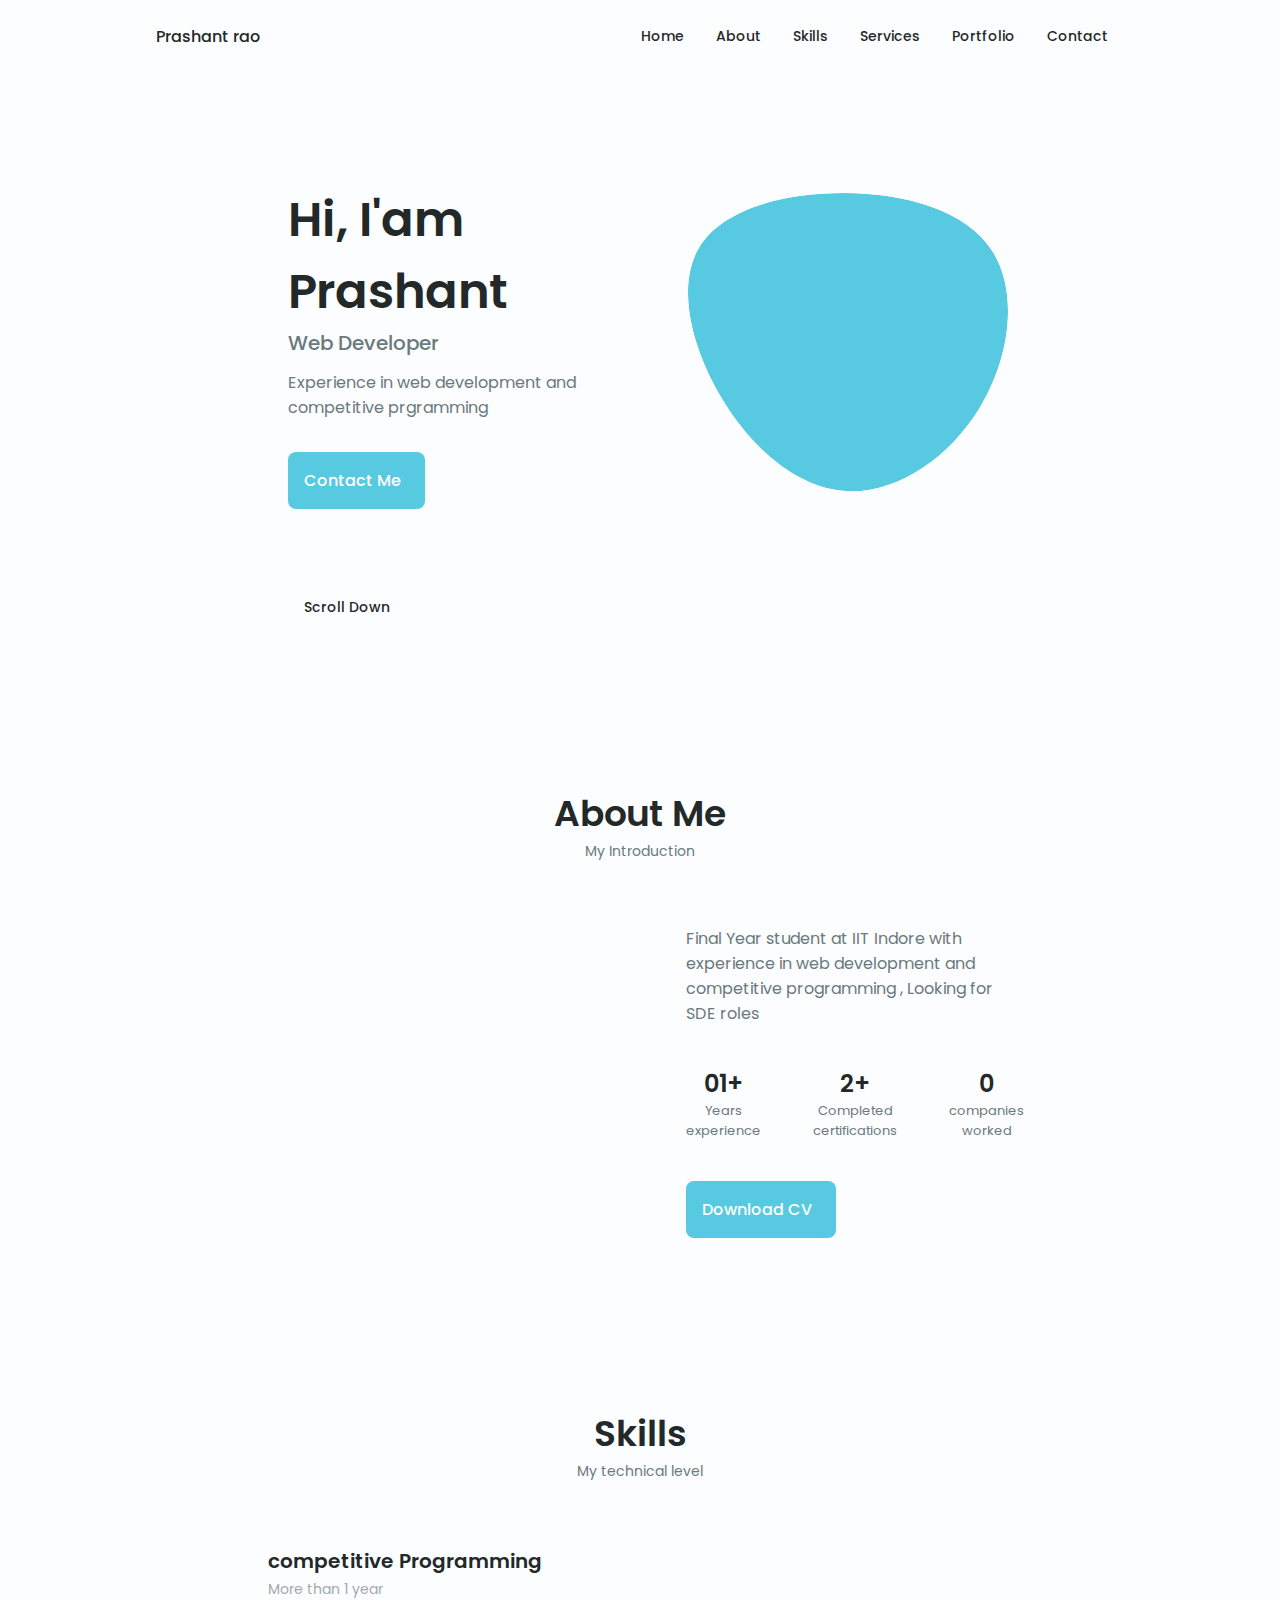
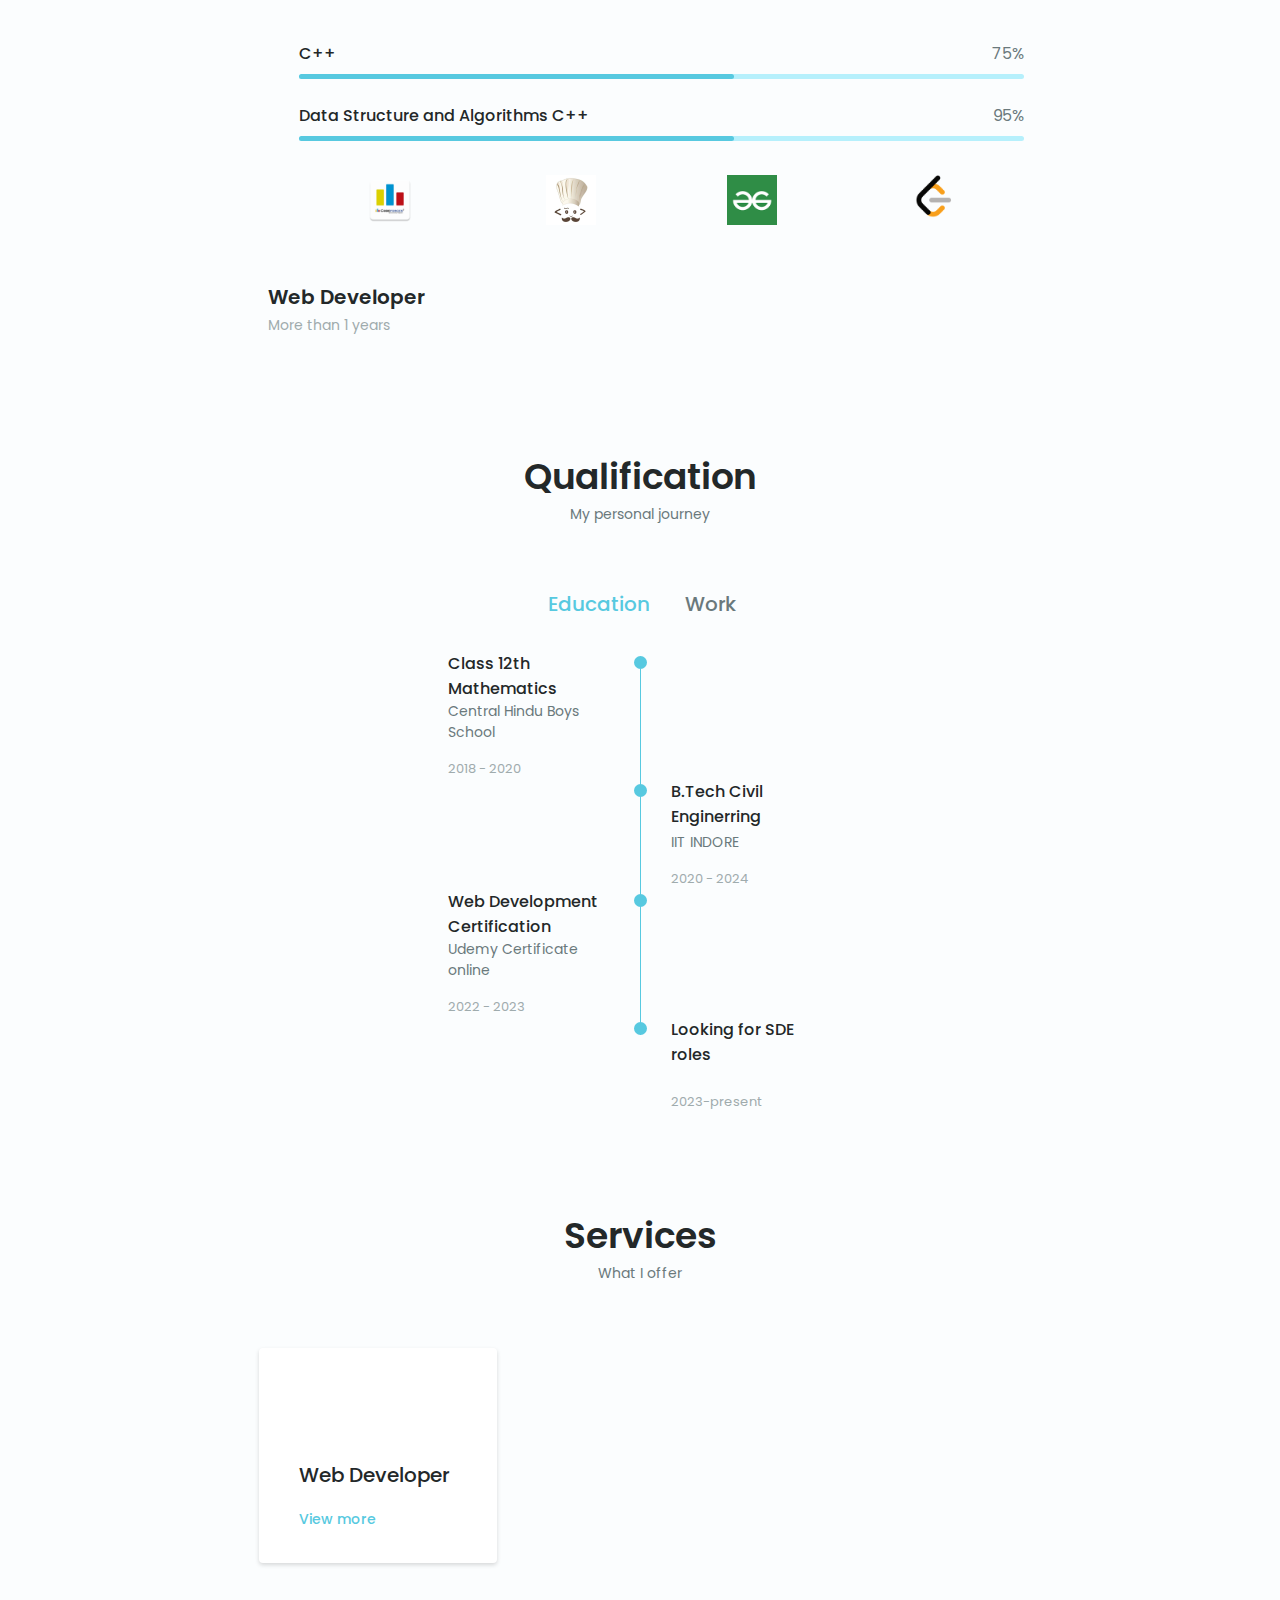
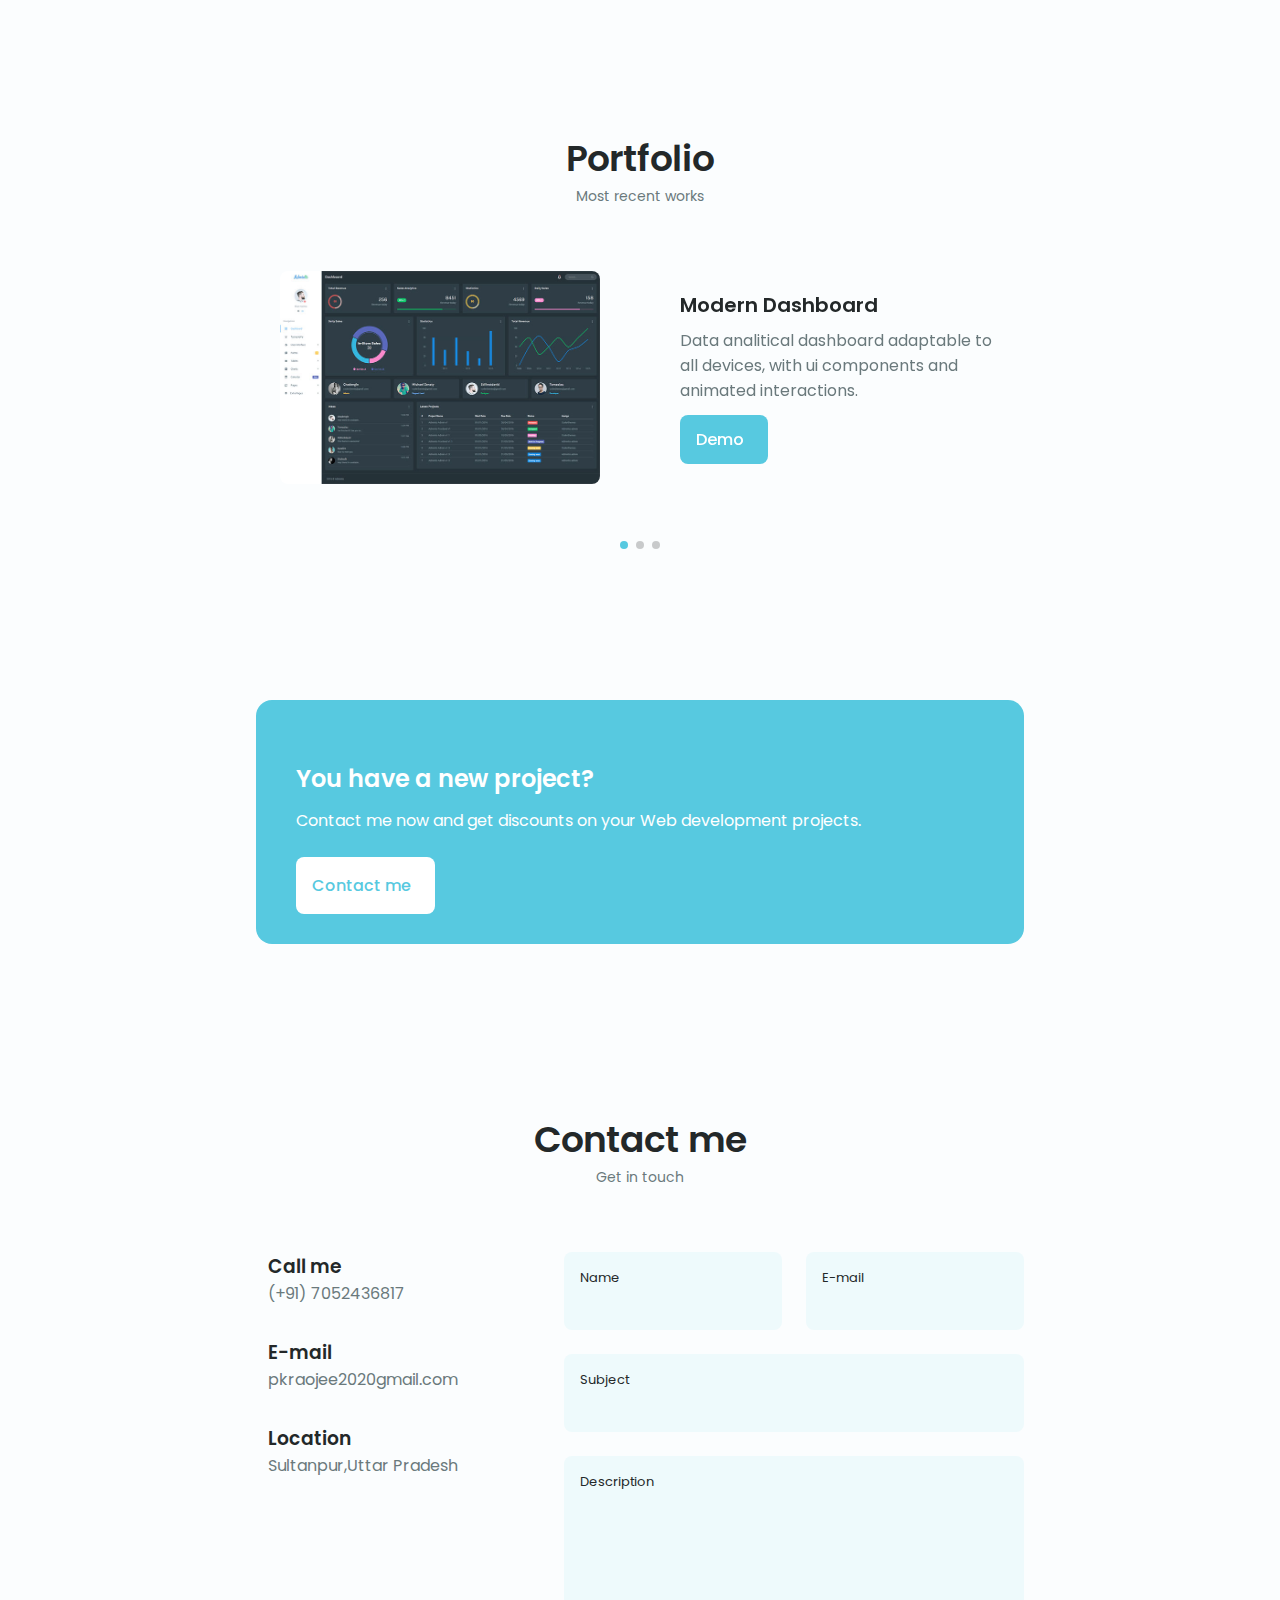
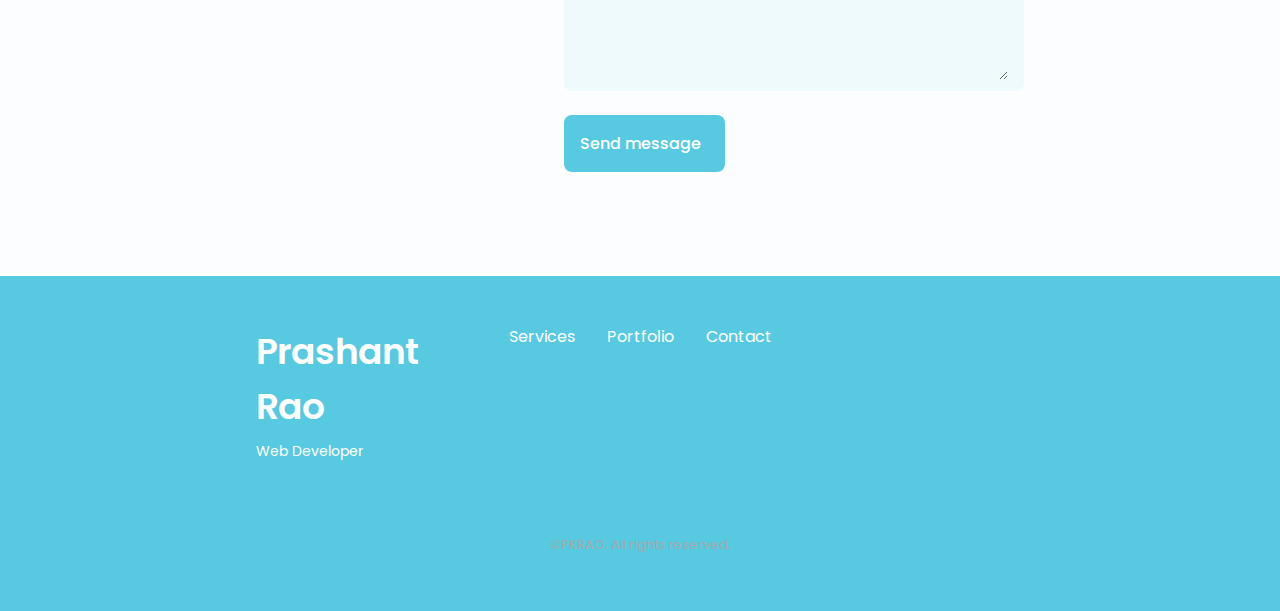
==== commit 94d431bc: "Update index.html" ====
--- a/index.html
+++ b/index.html
@@ -144,7 +144,7 @@
                                     165.547 130.807 187.559 100.226 186.353C69.6454 185.297 41.0228 161.023 21.7403 
                                     129.362C2.45775 97.8511 -7.48481 59.1033 6.67581 34.5279C20.9871 10.1032 59.7028 
                                     -0.149132 97.9666 0.00163737C136.23 0.303176 174.193 10.857 190.312 36.4879Z" />
-                                <image class="home__blob-img" x="" xlink:href="packages/images/pras1.jpg" />
+                                <image class="home__blob-img" x="" xlink:href="https://firebasestorage.googleapis.com/v0/b/portfolio-af093.appspot.com/o/pras1-min.webp?alt=media&token=da2829c5-d871-497e-88fa-194aa3d2761f" />
                             </g>
                         </svg>
                     </div>
@@ -175,7 +175,7 @@
             <span class="section__subtitle">My Introduction</span>
 
             <div class="about__container container grid">
-                <img src="packages/images/pras-2.jpg" alt="" class="about__img">
+                <img src="https://firebasestorage.googleapis.com/v0/b/portfolio-af093.appspot.com/o/pras-2-_1_.webp?alt=media&token=a95b6fb0-13bb-4d92-b55f-037a5a71b3d6" alt="" class="about__img">
                 <div class="about__data">
                     <p class="about__description">
                         Final Year student at IIT Indore with experience in web development and competitive programming
@@ -245,7 +245,7 @@
                             <div class="icon-container">
                                 <!-- First Icon Link -->
                                 <div class="icon">
-                                    <a href="">
+                                    <a href="https://codeforces.com/profile/ultimatepk" target="_blank">
                                         <img src="packages/images/codeforces logo.png" alt="Icon 1">
                                         <!-- <p>Icon 1</p> -->
                                     </a>
@@ -253,7 +253,7 @@
 
                                 <!-- Second Icon Link -->
                                 <div class="icon">
-                                    <a href="">
+                                    <a href="https://www.codechef.com/users/ultimate_pk" target="_blank">
                                         <img src="packages/images/Codechef(new)_logo..png" alt="Icon 2">
                                         <!-- <p>Icon 2</p> -->
                                     </a>
@@ -261,13 +261,13 @@
 
                                 <!-- Third Icon Link -->
                                 <div class="icon">
-                                    <a href="link3.html">
+                                    <a href="https://auth.geeksforgeeks.org/user/pkrao2020" target="_blank">
                                         <img src="packages/images/gfg logo.png" alt="Icon 3">
                                         <!-- <p>Icon 3</p> -->
                                     </a>
                                 </div>
                                 <div class="icon">
-                                    <a href="link3.html">
+                                    <a href="https://leetcode.com/_Universal_/" target="_blank">
                                         <img src="packages/images/leetcode logo.png" alt="Icon 3">
                                         <!-- <p>Icon 3</p> -->
                                     </a>
